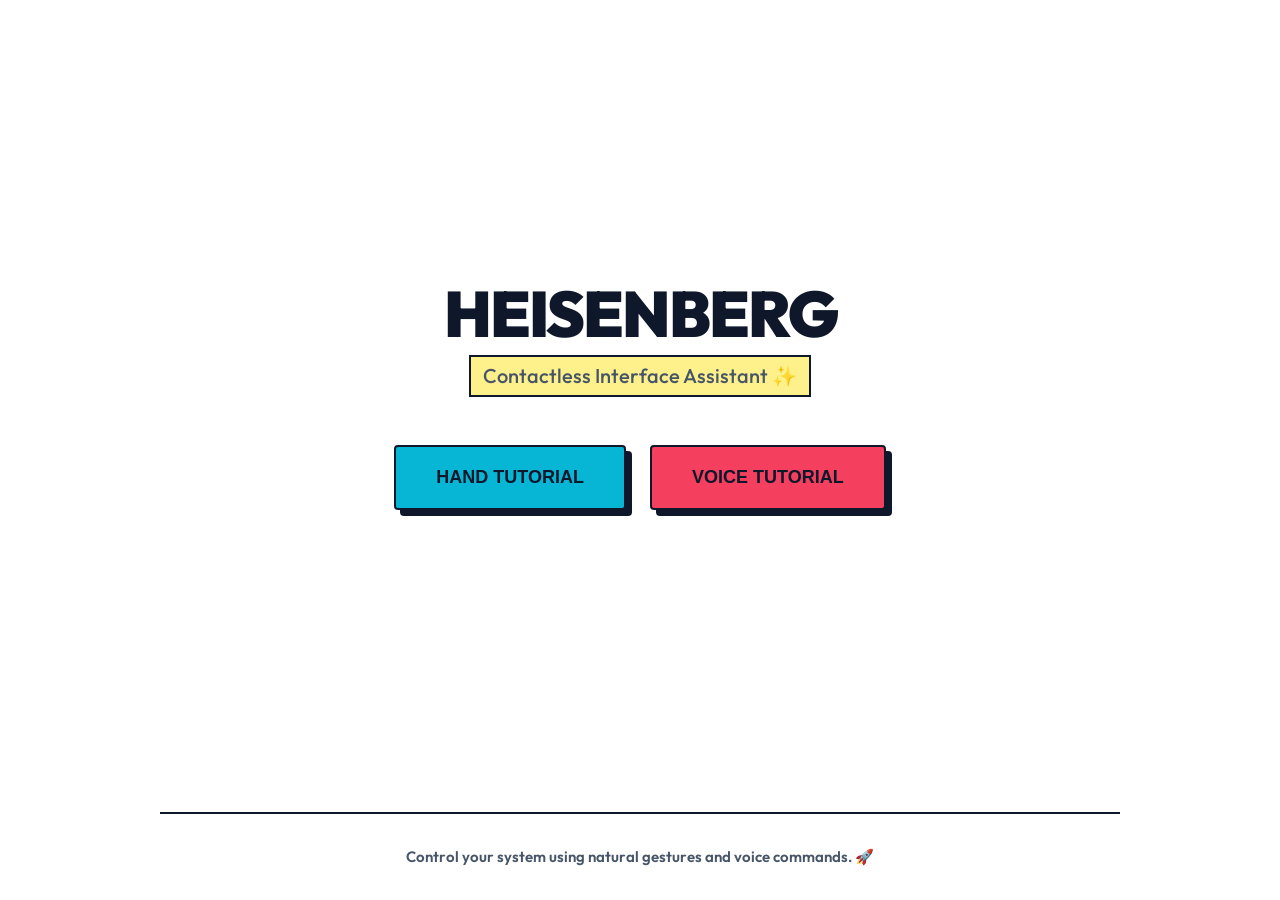
==== heisenberg_gui/templates/index.html @ 00a4a569 "added code for webpage and software for tutorial part alone." ====
<!DOCTYPE html>
<html lang="en">

<head>
    <meta charset="UTF-8">
    <meta name="viewport" content="width=device-width, initial-scale=1.0">
    <title>HEISENBERG | ASSISTANT GUIDE</title>
    <link rel="stylesheet" href="../assets/css/style.css">
</head>

<body>
    <div class="container">
        <div class="welcome-container">
            <h1 class="welcome-title">HEISENBERG</h1>
            <p class="welcome-subtitle">Contactless Interface Assistant ✨</p>

            <div class="button-group">
                <button class="tutorial-btn" onclick="navigateTo('hand.html')">
                    HAND TUTORIAL
                </button>
                <button class="tutorial-btn secondary" onclick="navigateTo('voice.html')">
                    VOICE TUTORIAL
                </button>
            </div>
        </div>

        <div class="footer">
            Control your system using natural gestures and voice commands. 🚀
        </div>
    </div>

    <script src="../assets/js/app.js"></script>
</body>

</html>
---- heisenberg_gui/assets/css/style.css ----
@import url('https://fonts.googleapis.com/css2?family=Outfit:wght@300;400;500;600;700;800&display=swap');

* {
    margin: 0;
    padding: 0;
    box-sizing: border-box;
}

:root {
    --bg-primary: #ffffff;
    --bg-secondary: #f8fafc;
    --bg-card: #ffffff;
    --text-primary: #0f172a;
    --text-secondary: #475569;
    --text-muted: #94a3b8;
    --accent-purple: #8b5cf6;
    --accent-cyan: #06b6d4;
    --accent-pink: #f43f5e;
    --border-width: 2px;
    --border-color: #0f172a;
    --shadow-offset: 6px;
    --shadow-color: #0f172a;
}

html,
body {
    height: 100%;
    font-family: 'Outfit', -apple-system, sans-serif;
    background-color: var(--bg-primary);
    color: var(--text-primary);
    line-height: 1.5;
}

.container {
    max-width: 1000px;
    margin: 0 auto;
    padding: 32px 20px;
    min-height: 100%;
    display: flex;
    flex-direction: column;
}

.header {
    display: flex;
    align-items: center;
    gap: 20px;
    margin-bottom: 40px;
    padding-bottom: 24px;
    border-bottom: var(--border-width) solid var(--border-color);
}

.back-btn {
    display: inline-flex;
    align-items: center;
    gap: 8px;
    padding: 10px 20px;
    background: var(--bg-secondary);
    border: var(--border-width) solid var(--border-color);
    box-shadow: 4px 4px 0px var(--shadow-color);
    border-radius: 4px;
    color: var(--text-primary);
    font-size: 15px;
    font-weight: 700;
    cursor: pointer;
    transition: all 0.15s cubic-bezier(0.4, 0, 0.2, 1);
    text-decoration: none;
    text-transform: uppercase;
    letter-spacing: 0.5px;
}

.back-btn:hover {
    transform: translate(-2px, -2px);
    box-shadow: 6px 6px 0px var(--shadow-color);
    background: #fff;
}

.back-btn:active {
    transform: translate(2px, 2px);
    box-shadow: 0px 0px 0px var(--shadow-color);
}

.page-title {
    font-size: 32px;
    font-weight: 800;
    color: var(--text-primary);
    text-transform: uppercase;
    letter-spacing: -0.5px;
}

.welcome-container {
    flex: 1;
    display: flex;
    flex-direction: column;
    align-items: center;
    justify-content: center;
    text-align: center;
    padding: 40px 20px;
}

.welcome-title {
    font-size: 64px;
    font-weight: 900;
    color: var(--text-primary);
    margin-bottom: 12px;
    letter-spacing: -2px;
    text-transform: uppercase;
    line-height: 0.9;
}

.welcome-subtitle {
    font-size: 20px;
    font-weight: 500;
    color: var(--text-secondary);
    margin-bottom: 48px;
    background: #fef08a;
    /* Soft yellow highlight */
    padding: 4px 12px;
    display: inline-block;
    border: 2px solid var(--border-color);
}

.button-group {
    display: flex;
    gap: 24px;
    flex-wrap: wrap;
    justify-content: center;
    margin-bottom: 48px;
}

.tutorial-btn {
    display: inline-flex;
    align-items: center;
    gap: 12px;
    padding: 20px 40px;
    background: var(--accent-cyan);
    color: var(--text-primary);
    border: var(--border-width) solid var(--border-color);
    box-shadow: 6px 6px 0px var(--shadow-color);
    border-radius: 4px;
    font-size: 18px;
    font-weight: 800;
    cursor: pointer;
    transition: all 0.15s cubic-bezier(0.4, 0, 0.2, 1);
    text-decoration: none;
    text-transform: uppercase;
}

.tutorial-btn:hover {
    transform: translate(-3px, -3px);
    box-shadow: 9px 9px 0px var(--shadow-color);
    background: #22d3ee;
}

.tutorial-btn:active {
    transform: translate(3px, 3px);
    box-shadow: 0px 0px 0px var(--shadow-color);
}

.tutorial-btn.secondary {
    background: var(--accent-pink);
}

.tutorial-btn.secondary:hover {
    background: #fb7185;
}

.launch-info {
    color: var(--text-secondary);
    font-size: 16px;
    font-weight: 600;
}

.launch-info code {
    background: #e2e8f0;
    padding: 6px 12px;
    border: 2px solid var(--border-color);
    border-radius: 4px;
    font-family: inherit;
    font-weight: 800;
    color: var(--text-primary);
}

.gesture-grid {
    display: grid;
    grid-template-columns: repeat(auto-fit, minmax(280px, 1fr));
    gap: 32px;
    margin-top: 20px;
}

.gesture-card {
    background: var(--bg-card);
    border: var(--border-width) solid var(--border-color);
    box-shadow: var(--shadow-offset) var(--shadow-offset) 0px var(--shadow-color);
    border-radius: 8px;
    padding: 24px;
    text-align: center;
    transition: all 0.2s ease;
}

.gesture-card:hover {
    transform: translate(-4px, -4px);
    box-shadow: 10px 10px 0px var(--shadow-color);
}

.gesture-card img {
    width: 100%;
    height: 180px;
    object-fit: contain;
    border: 2px solid var(--border-color);
    border-radius: 4px;
    background: var(--bg-secondary);
    margin-bottom: 20px;
}

.gesture-name {
    font-size: 20px;
    font-weight: 800;
    color: var(--text-primary);
    margin-bottom: 8px;
    text-transform: uppercase;
}

.gesture-action {
    font-size: 16px;
    color: var(--accent-purple);
    font-weight: 700;
}

.section {
    margin-bottom: 40px;
}

.section-title {
    font-size: 24px;
    font-weight: 800;
    color: var(--text-primary);
    margin-bottom: 24px;
    display: flex;
    align-items: center;
    gap: 12px;
    text-transform: uppercase;
}

.section-icon {
    font-size: 28px;
    background: #fef08a;
    padding: 4px;
    border: 2px solid var(--border-color);
    border-radius: 4px;
    display: flex;
    align-items: center;
    justify-content: center;
}

.command-list {
    background: var(--bg-card);
    border: var(--border-width) solid var(--border-color);
    border-radius: 8px;
    overflow: hidden;
    box-shadow: 8px 8px 0px var(--shadow-color);
}

.command-item {
    display: flex;
    align-items: center;
    padding: 16px 24px;
    border-bottom: 2px solid var(--border-color);
    transition: background 0.15s ease;
}

.command-item:last-child {
    border-bottom: none;
}

.command-item:hover {
    background: #f1f5f9;
}

.command-text {
    font-weight: 800;
    font-size: 15px;
    color: var(--text-primary);
    background: var(--accent-cyan);
    padding: 6px 12px;
    border: 2px solid var(--border-color);
    border-radius: 4px;
    margin-right: 16px;
    white-space: nowrap;
}

.command-desc {
    font-size: 15px;
    color: var(--text-secondary);
    font-weight: 500;
}

.tip-box {
    background: #fef9c3;
    border: var(--border-width) solid var(--border-color);
    box-shadow: 6px 6px 0px var(--shadow-color);
    border-radius: 8px;
    padding: 24px;
    margin-top: 40px;
    display: flex;
    align-items: flex-start;
    gap: 16px;
}

.tip-icon {
    font-size: 32px;
    flex-shrink: 0;
}

.tip-content {
    font-size: 16px;
    color: var(--text-primary);
}

.tip-content strong {
    display: block;
    margin-bottom: 8px;
    font-size: 18px;
    font-weight: 800;
    text-transform: uppercase;
}

.footer {
    margin-top: auto;
    padding-top: 32px;
    border-top: var(--border-width) solid var(--border-color);
    text-align: center;
    color: var(--text-secondary);
    font-size: 15px;
    font-weight: 600;
}

@media (max-width: 640px) {
    .welcome-title {
        font-size: 40px;
    }

    .tutorial-btn {
        width: 100%;
        justify-content: center;
    }

    .gesture-grid {
        grid-template-columns: 1fr;
    }

    .command-item {
        flex-direction: column;
        align-items: flex-start;
        gap: 12px;
    }

    .command-text {
        margin-right: 0;
    }
}
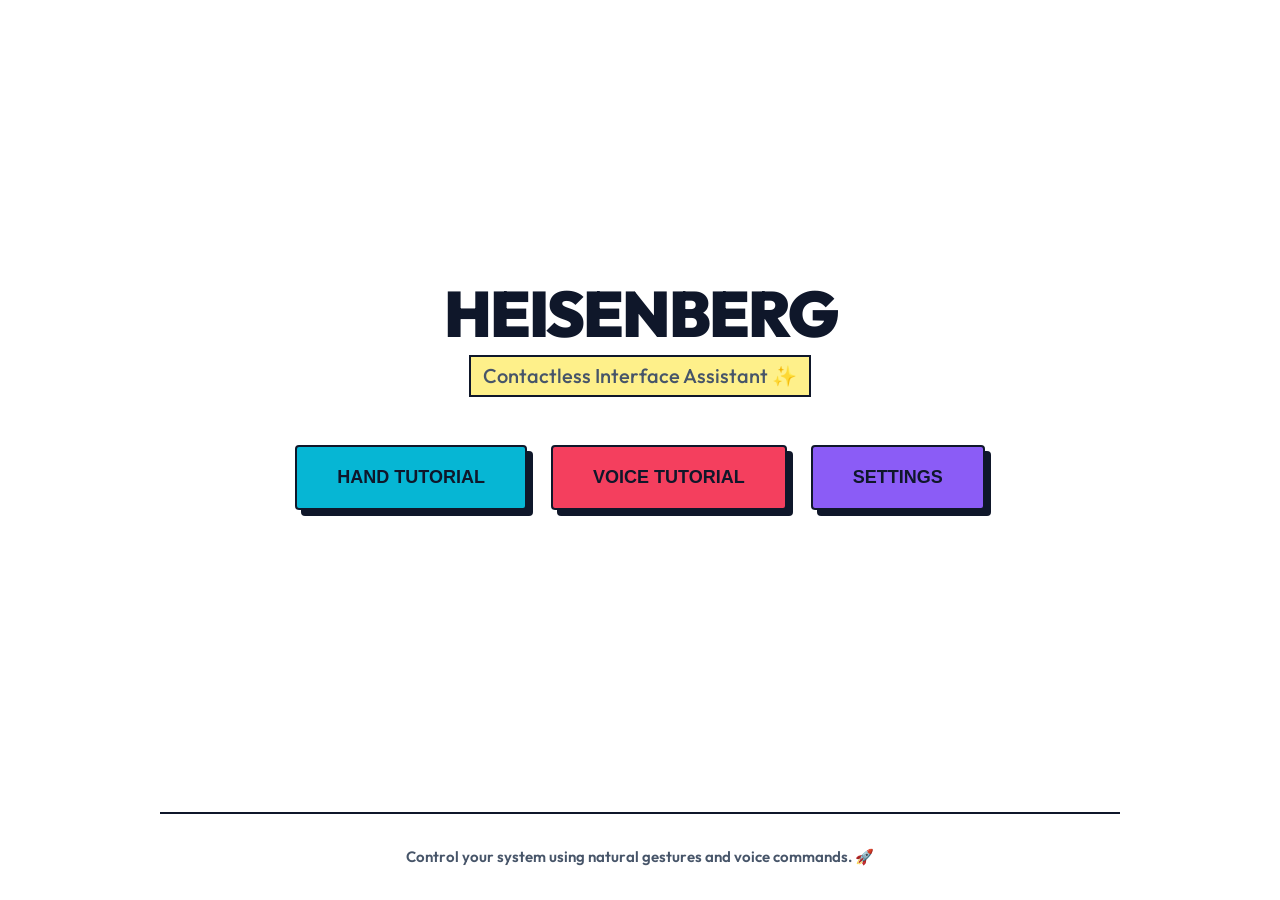
==== commit 07bb3e7b: "added setting features" ====
--- a/heisenberg_gui/templates/index.html
+++ b/heisenberg_gui/templates/index.html
@@ -6,9 +6,88 @@
     <meta name="viewport" content="width=device-width, initial-scale=1.0">
     <title>HEISENBERG | ASSISTANT GUIDE</title>
     <link rel="stylesheet" href="../assets/css/style.css">
+    <style>
+        #error-overlay {
+            position: fixed;
+            top: 0;
+            left: 0;
+            width: 100%;
+            height: 100%;
+            background: #fff;
+            display: flex;
+            align-items: center;
+            justify-content: center;
+            z-index: 9999;
+        }
+        .error-container {
+            text-align: center;
+            max-width: 500px;
+            padding: 20px;
+        }
+        .error-icon {
+            font-size: 80px;
+            margin-bottom: 24px;
+        }
+        .error-title {
+            font-size: 32px;
+            font-weight: 800;
+            text-transform: uppercase;
+            margin-bottom: 16px;
+            color: #f43f5e;
+        }
+        .error-details {
+            background: #fef2f2;
+            border: 2px solid #f43f5e;
+            border-radius: 8px;
+            padding: 20px;
+            margin-bottom: 32px;
+        }
+        .error-details p {
+            font-size: 14px;
+            color: #475569;
+            margin-bottom: 8px;
+        }
+        .error-details code {
+            background: #fee2e2;
+            padding: 4px 8px;
+            border-radius: 4px;
+            font-family: monospace;
+            font-weight: 700;
+        }
+        .retry-btn {
+            display: inline-flex;
+            align-items: center;
+            gap: 12px;
+            padding: 16px 32px;
+            background: #f43f5e;
+            color: white;
+            border: 2px solid #0f172a;
+            box-shadow: 6px 6px 0px #0f172a;
+            border-radius: 4px;
+            font-size: 16px;
+            font-weight: 700;
+            cursor: pointer;
+            text-transform: uppercase;
+        }
+    </style>
 </head>
 
 <body>
+    <div id="error-overlay" style="display: none;">
+        <div class="error-container">
+            <div class="error-icon">⚠️</div>
+            <h1 class="error-title">Connection Error</h1>
+            <div class="error-details">
+                <p>The server is not running or cannot be reached.</p>
+                <p>Make sure to start the server first:</p>
+                <p><code>py main_web.py</code></p>
+            </div>
+            <button class="retry-btn" onclick="location.reload()">
+                🔄 Retry Connection
+            </button>
+        </div>
+    </div>
+
     <div class="container">
         <div class="welcome-container">
             <h1 class="welcome-title">HEISENBERG</h1>
@@ -21,6 +100,9 @@
                 <button class="tutorial-btn secondary" onclick="navigateTo('voice.html')">
                     VOICE TUTORIAL
                 </button>
+                <button class="tutorial-btn" style="background: #8b5cf6;" onclick="navigateTo('settings.html')">
+                    SETTINGS
+                </button>
             </div>
         </div>
 
@@ -29,7 +111,25 @@
         </div>
     </div>
 
+    <script>
+        // Check if server is connected by testing CSS loading
+        window.onerror = function(msg, url, line, col, error) {
+            document.getElementById('error-overlay').style.display = 'flex';
+            document.querySelector('.container').style.display = 'none';
+            return true;
+        };
+        
+        // Also check after load
+        window.onload = function() {
+            fetch('../assets/css/style.css', { method: 'HEAD' })
+                .catch(function() {
+                    document.getElementById('error-overlay').style.display = 'flex';
+                    document.querySelector('.container').style.display = 'none';
+                });
+        };
+    </script>
+
     <script src="../assets/js/app.js"></script>
 </body>
 
-</html>+</html>
